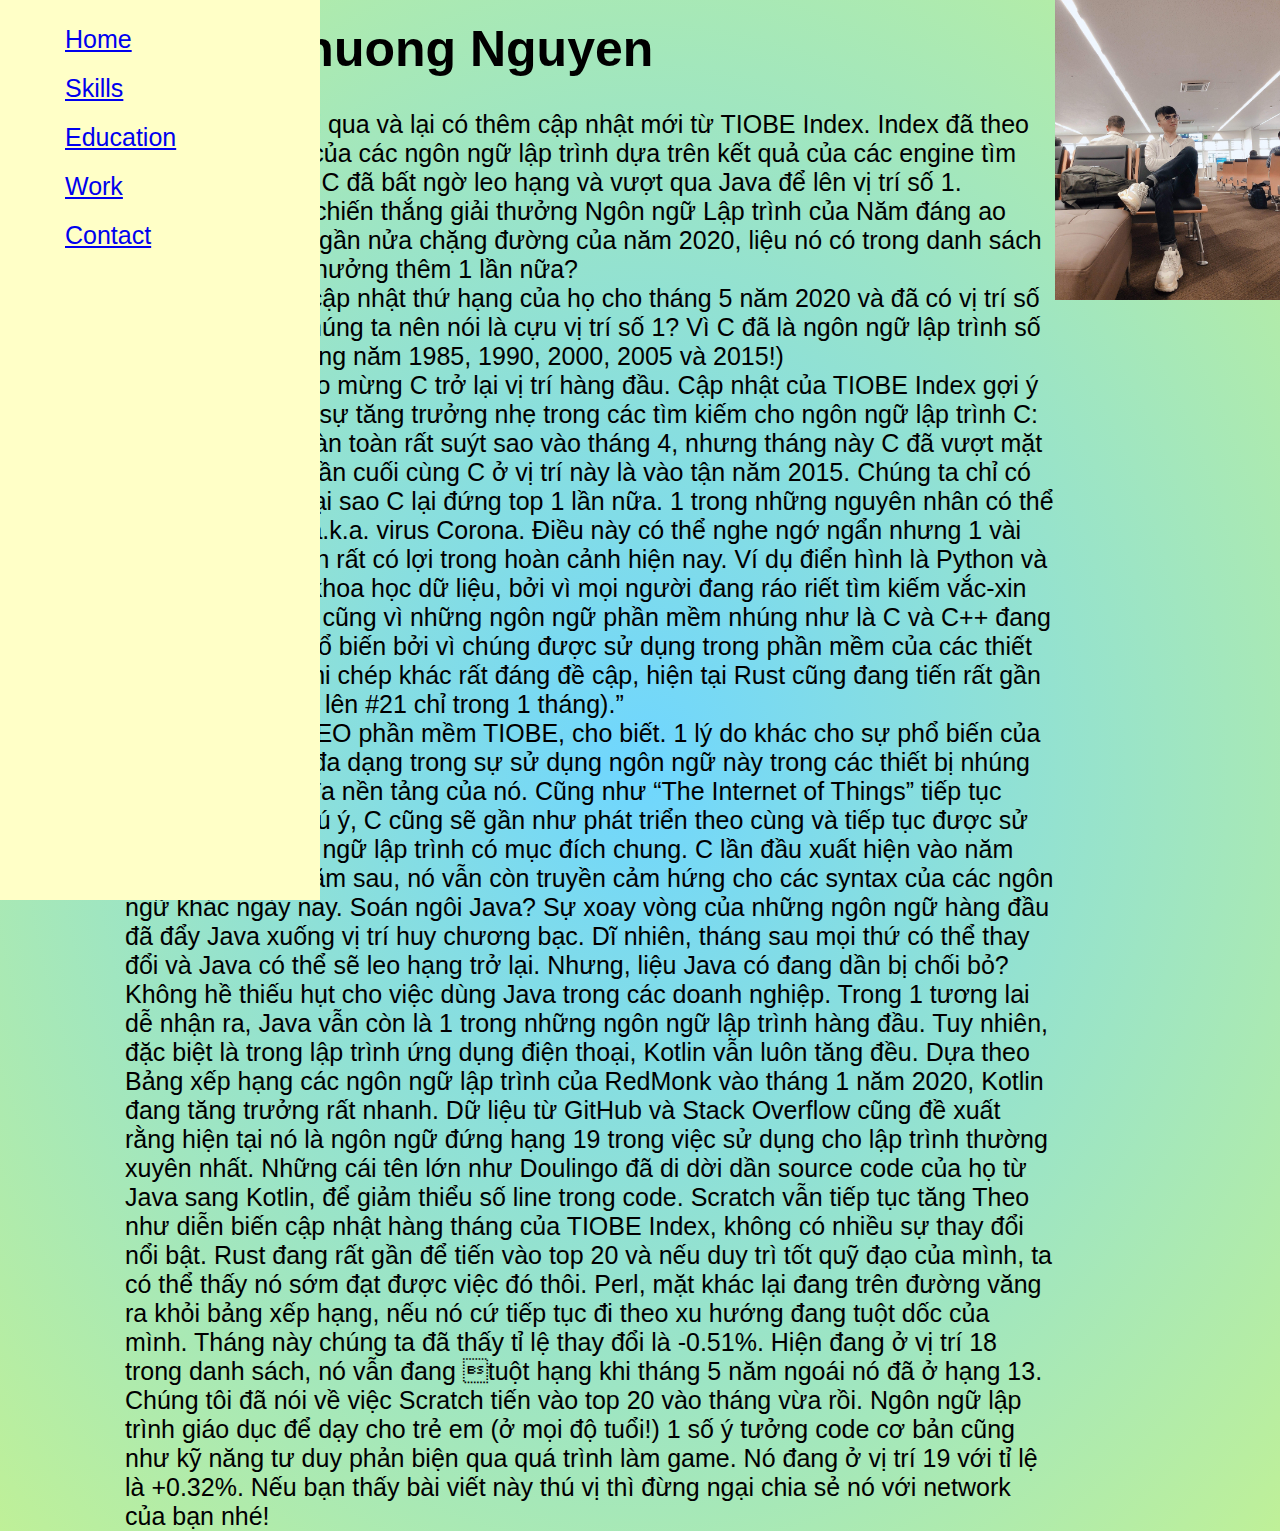
==== website/mypage1/index.html @ c9963a66 "fxd" ====
<!DOCTYPE html>
<html>
<head>
	<meta charset="utf-8">
	<meta http-equiv="X-UA-Compatible" content="IE=edge">
	<title>MY Page</title>
	<link rel="stylesheet" href="css/style.css">
	<script src="https://stackpath.bootstrapcdn.com/bootstrap/3.4.1/js/bootstrap.min.js" integrity="sha384-aJ21OjlMXNL5UyIl/XNwTMqvzeRMZH2w8c5cRVpzpU8Y5bApTppSuUkhZXN0VxHd" crossorigin="anonymous"></script>
</head>
<body>
	<div class="container">
		<div >
			<div>
				<img src="images/avartar.jpg" alt="">
				<h1>Phuong Nguyen</h1>
			</div>
			
			<div>
				<ul>
					<li><a href="index.html">Home</a></li>				
					<li><a href="skills.html">Skills</a></li>
					<li><a href="education.html">Education</a></li>				
					<li><a href="work.html">Work</a></li>					
					<li><a href="contact.html">Contact</a></li>	
				</ul>
			</div>
		</div>
		<div class="content">
			<p>Thêm 1 tháng trôi qua và lại có thêm cập nhật mới từ TIOBE Index. Index đã theo dấu độ phổ biến của các ngôn ngữ lập trình dựa trên kết quả của các engine tìm kiếm. Tháng này, C đã bất ngờ leo hạng và vượt qua Java để lên vị trí số 1. <br>

Năm 2019, C đã chiến thắng giải thưởng Ngôn ngữ Lập trình của Năm đáng ao ước. Bây giờ, đã gần nửa chặng đường của năm 2020, liệu nó có trong danh sách chiến thắng giải thưởng thêm 1 lần nữa? <br>

TIOBE Index đã cập nhật thứ hạng của họ cho tháng 5 năm 2020 và đã có vị trí số 1 mới. (Hay là, chúng ta nên nói là cựu vị trí số 1? Vì C đã là ngôn ngữ lập trình số 1 xuyên suốt những năm 1985, 1990, 2000, 2005 và 2015!) <br>

C đang ở #1

Chào mừng C trở lại vị trí hàng đầu. Cập nhật của TIOBE Index gợi ý lý do hiện tại cho sự tăng trưởng nhẹ trong các tìm kiếm cho ngôn ngữ lập trình C: <br>

“Java và C đã hoàn toàn rất suýt sao vào tháng 4, nhưng tháng này C đã vượt mặt Java 1 lần nữa. Lần cuối cùng C ở vị trí này là vào tận năm 2015. Chúng ta chỉ có thể phỏng đoán tại sao C lại đứng top 1 lần nữa. 1 trong những nguyên nhân có thể là do COVID-19 a.k.a. virus Corona. Điều này có thể nghe ngớ ngẩn nhưng 1 vài ngôn ngữ lập trình rất có lợi trong hoàn cảnh hiện nay. Ví dụ điển hình là Python và R trong lĩnh vực khoa học dữ liệu, bởi vì mọi người đang ráo riết tìm kiếm vắc-xin cho virus. Nhưng cũng vì những ngôn ngữ phần mềm nhúng như là C và C++ đang dần hưởng độ phổ biến bởi vì chúng được sử dụng trong phần mềm của các thiết bị y tế. Trong 1 ghi chép khác rất đáng đề cập, hiện tại Rust cũng đang tiến rất gần tới top 20 (từ #27 lên #21 chỉ trong 1 tháng).” <br>

– Paul Jansen, CEO phần mềm TIOBE, cho biết.

1 lý do khác cho sự phổ biến của C có thể là vì độ đa dạng trong sự sử dụng ngôn ngữ này trong các thiết bị nhúng và việc lập trình đa nền tảng của nó.

Cũng như “The Internet of Things” tiếp tục nhận được sự chú ý, C cũng sẽ gần như phát triển theo cùng và tiếp tục được sử dụng như 1 ngôn ngữ lập trình có mục đích chung.

C lần đầu xuất hiện vào năm 1972 và tận 48 năm sau, nó vẫn còn truyền cảm hứng cho các syntax của các ngôn ngữ khác ngày nay.

Soán ngôi Java?

Sự xoay vòng của những ngôn ngữ hàng đầu đã đẩy Java xuống vị trí huy chương bạc. Dĩ nhiên, tháng sau mọi thứ có thể thay đổi và Java có thể sẽ leo hạng trở lại.

Nhưng, liệu Java có đang dần bị chối bỏ? Không hề thiếu hụt cho việc dùng Java trong các doanh nghiệp. Trong 1 tương lai dễ nhận ra, Java vẫn còn là 1 trong những ngôn ngữ lập trình hàng đầu.

Tuy nhiên, đặc biệt là trong lập trình ứng dụng điện thoại, Kotlin vẫn luôn tăng đều. Dựa theo Bảng xếp hạng các ngôn ngữ lập trình của RedMonk vào tháng 1 năm 2020, Kotlin đang tăng trưởng rất nhanh. Dữ liệu từ GitHub và Stack Overflow cũng đề xuất rằng hiện tại nó là ngôn ngữ đứng hạng 19 trong việc sử dụng cho lập trình thường xuyên nhất. Những cái tên lớn như Doulingo đã di dời dần source code của họ từ Java sang Kotlin, để giảm thiểu số line trong code.

Scratch vẫn tiếp tục tăng

Theo như diễn biến cập nhật hàng tháng của TIOBE Index, không có nhiều sự thay đổi nổi bật. Rust đang rất gần để tiến vào top 20 và nếu duy trì tốt quỹ đạo của mình, ta có thể thấy nó sớm đạt được việc đó thôi.

Perl, mặt khác lại đang trên đường văng ra khỏi bảng xếp hạng, nếu nó cứ tiếp tục đi theo xu hướng đang tuột dốc của mình. Tháng này chúng ta đã thấy tỉ lệ thay đổi là -0.51%. Hiện đang ở vị trí 18 trong danh sách, nó vẫn đang tuột hạng khi tháng 5 năm ngoái nó đã ở hạng 13.

Chúng tôi đã nói về việc Scratch tiến vào top 20 vào tháng vừa rồi. Ngôn ngữ lập trình giáo dục để dạy cho trẻ em (ở mọi độ tuổi!) 1 số ý tưởng code cơ bản cũng như kỹ năng tư duy phản biện qua quá trình làm game. Nó đang ở vị trí 19 với tỉ lệ là +0.32%.

Nếu bạn thấy bài viết này thú vị thì đừng ngại chia sẻ nó với network của bạn nhé!</p>
		</div>
	</div>
	<div></div>
</body>
</html>
---- website/mypage1/css/style.css ----
*{
	padding: 0px;
	margin: 0px;
	box-sizing: border-box;
}
h1{
	margin-left: 250px;
	position: absolute;
	padding: 20px;
}

html{
	background: radial-gradient(#6fd6ff, #bff098);
	font-family: arial;
	font-size: 25px;
}
a{
	margin: 50px;
}
a:hover{
	background-color: yellow;
}
ul li{
	padding:5px;
	border: 4px ;
	width: 200px;
	margin: 10px;
}
img{
	height: 300px;
	float: right;
}
ul{
	background-color: #ffffc7;
	width: 25%;
	height: 900px;
	padding-top: 10px;
	padding-bottom: 10px;
	position: fixed;
	float: left;

}
.content{
	padding-left: 30px;
	width: 75%;
	float: right;
}
p{
	padding-top: 110px;
}
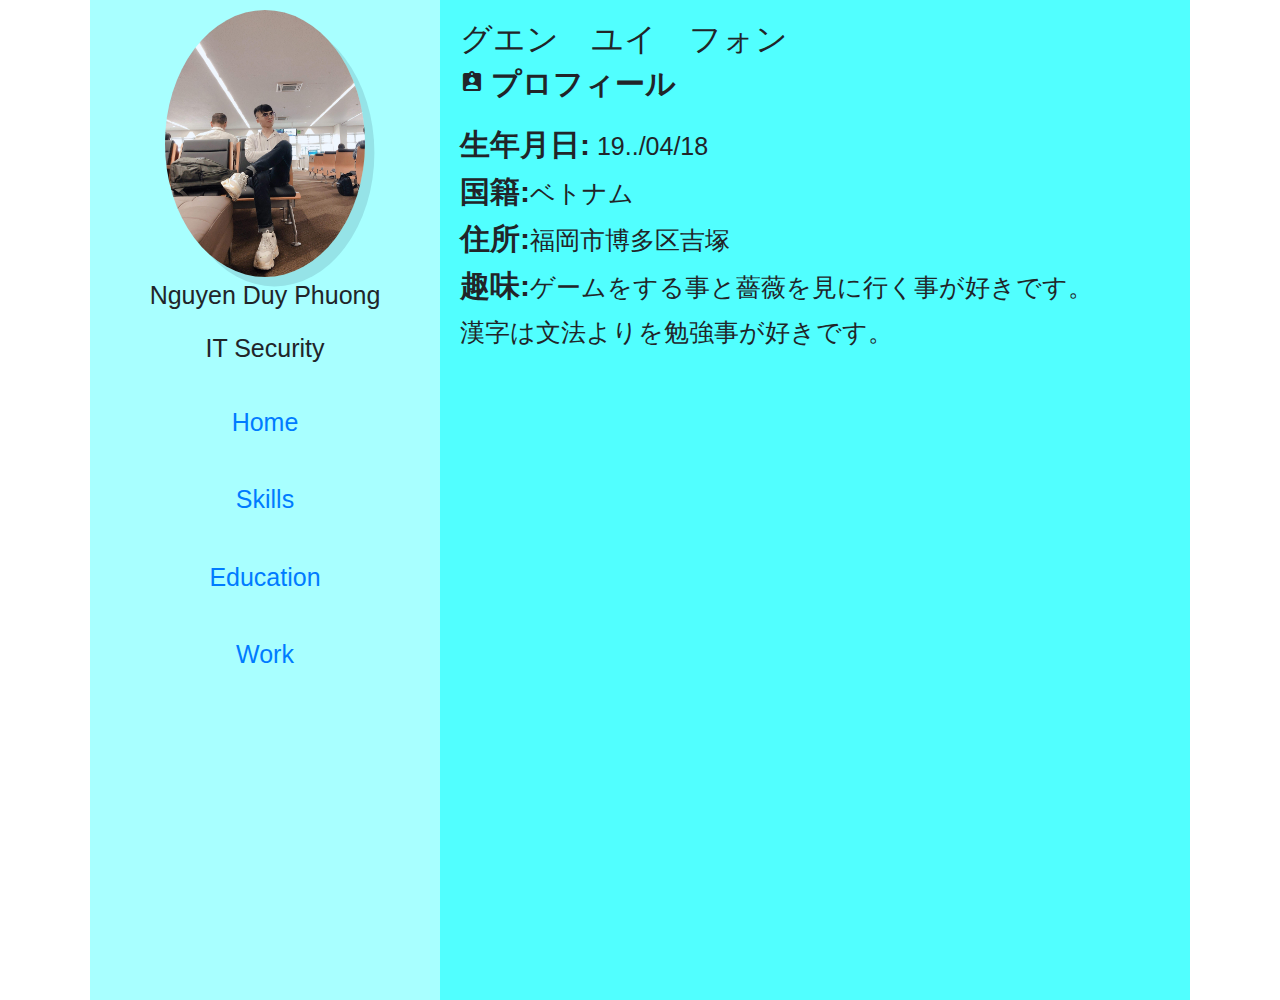
==== commit 5e293918: "as" ====
--- a/website/mypage1/index.html
+++ b/website/mypage1/index.html
@@ -5,66 +5,49 @@
 	<meta http-equiv="X-UA-Compatible" content="IE=edge">
 	<title>MY Page</title>
 	<link rel="stylesheet" href="css/style.css">
-	<script src="https://stackpath.bootstrapcdn.com/bootstrap/3.4.1/js/bootstrap.min.js" integrity="sha384-aJ21OjlMXNL5UyIl/XNwTMqvzeRMZH2w8c5cRVpzpU8Y5bApTppSuUkhZXN0VxHd" crossorigin="anonymous"></script>
+	<link rel="stylesheet" href="https://maxcdn.bootstrapcdn.com/bootstrap/4.5.0/css/bootstrap.min.css">
+  <script src="https://ajax.googleapis.com/ajax/libs/jquery/3.5.1/jquery.min.js"></script>
+  <script src="https://cdnjs.cloudflare.com/ajax/libs/popper.js/1.16.0/umd/popper.min.js"></script>
+  <script src="https://maxcdn.bootstrapcdn.com/bootstrap/4.5.0/js/bootstrap.min.js"></script>
+	<link rel="stylesheet" href="https://fonts.googleapis.com/icon?family=Material+Icons">
 </head>
 <body>
-	<div class="container">
-		<div >
-			<div>
+	<div class="container1">		
+		<div class="menu">
+			<div class="avatar">	
 				<img src="images/avartar.jpg" alt="">
-				<h1>Phuong Nguyen</h1>
+				<p>Nguyen Duy Phuong</p>
+				<p>IT Security</p>
 			</div>
-			
-			<div>
+			<div class="menu-head">
 				<ul>
-					<li><a href="index.html">Home</a></li>				
+					<li><a href="index.html">Home</a></li>
 					<li><a href="skills.html">Skills</a></li>
-					<li><a href="education.html">Education</a></li>				
-					<li><a href="work.html">Work</a></li>					
-					<li><a href="contact.html">Contact</a></li>	
+					<li><a href="education.html">Education</a></li>
+					<li><a href="work.html">Work</a></li>
 				</ul>
+			</div>			
+		</div>
+		<div class="content">
+			<div class="head-content">
+				<h2>グエン　ユイ　フォン</h2>
+				<h4>
+					<span class="material-icons">assignment_ind</span>
+					<b>プロフィール</b>
+				</h4>
+				<p>
+
+					<b>生年月日:</b> 19../04/18 <br>
+					<b>国籍:</b>ベトナム<br>
+					<b>住所:</b>福岡市博多区吉塚<br>					
+					<b>趣味:</b>ゲームをする事と薔薇を見に行く事が好きです。<br>
+					  漢字は文法よりを勉強事が好きです。
+				</p>
+			</div>
+			<div class="sub-content">
+				<p></p>
 			</div>
 		</div>
-		<div class="content">
-			<p>Thêm 1 tháng trôi qua và lại có thêm cập nhật mới từ TIOBE Index. Index đã theo dấu độ phổ biến của các ngôn ngữ lập trình dựa trên kết quả của các engine tìm kiếm. Tháng này, C đã bất ngờ leo hạng và vượt qua Java để lên vị trí số 1. <br>
-
-Năm 2019, C đã chiến thắng giải thưởng Ngôn ngữ Lập trình của Năm đáng ao ước. Bây giờ, đã gần nửa chặng đường của năm 2020, liệu nó có trong danh sách chiến thắng giải thưởng thêm 1 lần nữa? <br>
-
-TIOBE Index đã cập nhật thứ hạng của họ cho tháng 5 năm 2020 và đã có vị trí số 1 mới. (Hay là, chúng ta nên nói là cựu vị trí số 1? Vì C đã là ngôn ngữ lập trình số 1 xuyên suốt những năm 1985, 1990, 2000, 2005 và 2015!) <br>
-
-C đang ở #1
-
-Chào mừng C trở lại vị trí hàng đầu. Cập nhật của TIOBE Index gợi ý lý do hiện tại cho sự tăng trưởng nhẹ trong các tìm kiếm cho ngôn ngữ lập trình C: <br>
-
-“Java và C đã hoàn toàn rất suýt sao vào tháng 4, nhưng tháng này C đã vượt mặt Java 1 lần nữa. Lần cuối cùng C ở vị trí này là vào tận năm 2015. Chúng ta chỉ có thể phỏng đoán tại sao C lại đứng top 1 lần nữa. 1 trong những nguyên nhân có thể là do COVID-19 a.k.a. virus Corona. Điều này có thể nghe ngớ ngẩn nhưng 1 vài ngôn ngữ lập trình rất có lợi trong hoàn cảnh hiện nay. Ví dụ điển hình là Python và R trong lĩnh vực khoa học dữ liệu, bởi vì mọi người đang ráo riết tìm kiếm vắc-xin cho virus. Nhưng cũng vì những ngôn ngữ phần mềm nhúng như là C và C++ đang dần hưởng độ phổ biến bởi vì chúng được sử dụng trong phần mềm của các thiết bị y tế. Trong 1 ghi chép khác rất đáng đề cập, hiện tại Rust cũng đang tiến rất gần tới top 20 (từ #27 lên #21 chỉ trong 1 tháng).” <br>
-
-– Paul Jansen, CEO phần mềm TIOBE, cho biết.
-
-1 lý do khác cho sự phổ biến của C có thể là vì độ đa dạng trong sự sử dụng ngôn ngữ này trong các thiết bị nhúng và việc lập trình đa nền tảng của nó.
-
-Cũng như “The Internet of Things” tiếp tục nhận được sự chú ý, C cũng sẽ gần như phát triển theo cùng và tiếp tục được sử dụng như 1 ngôn ngữ lập trình có mục đích chung.
-
-C lần đầu xuất hiện vào năm 1972 và tận 48 năm sau, nó vẫn còn truyền cảm hứng cho các syntax của các ngôn ngữ khác ngày nay.
-
-Soán ngôi Java?
-
-Sự xoay vòng của những ngôn ngữ hàng đầu đã đẩy Java xuống vị trí huy chương bạc. Dĩ nhiên, tháng sau mọi thứ có thể thay đổi và Java có thể sẽ leo hạng trở lại.
-
-Nhưng, liệu Java có đang dần bị chối bỏ? Không hề thiếu hụt cho việc dùng Java trong các doanh nghiệp. Trong 1 tương lai dễ nhận ra, Java vẫn còn là 1 trong những ngôn ngữ lập trình hàng đầu.
-
-Tuy nhiên, đặc biệt là trong lập trình ứng dụng điện thoại, Kotlin vẫn luôn tăng đều. Dựa theo Bảng xếp hạng các ngôn ngữ lập trình của RedMonk vào tháng 1 năm 2020, Kotlin đang tăng trưởng rất nhanh. Dữ liệu từ GitHub và Stack Overflow cũng đề xuất rằng hiện tại nó là ngôn ngữ đứng hạng 19 trong việc sử dụng cho lập trình thường xuyên nhất. Những cái tên lớn như Doulingo đã di dời dần source code của họ từ Java sang Kotlin, để giảm thiểu số line trong code.
-
-Scratch vẫn tiếp tục tăng
-
-Theo như diễn biến cập nhật hàng tháng của TIOBE Index, không có nhiều sự thay đổi nổi bật. Rust đang rất gần để tiến vào top 20 và nếu duy trì tốt quỹ đạo của mình, ta có thể thấy nó sớm đạt được việc đó thôi.
-
-Perl, mặt khác lại đang trên đường văng ra khỏi bảng xếp hạng, nếu nó cứ tiếp tục đi theo xu hướng đang tuột dốc của mình. Tháng này chúng ta đã thấy tỉ lệ thay đổi là -0.51%. Hiện đang ở vị trí 18 trong danh sách, nó vẫn đang tuột hạng khi tháng 5 năm ngoái nó đã ở hạng 13.
-
-Chúng tôi đã nói về việc Scratch tiến vào top 20 vào tháng vừa rồi. Ngôn ngữ lập trình giáo dục để dạy cho trẻ em (ở mọi độ tuổi!) 1 số ý tưởng code cơ bản cũng như kỹ năng tư duy phản biện qua quá trình làm game. Nó đang ở vị trí 19 với tỉ lệ là +0.32%.
-
-Nếu bạn thấy bài viết này thú vị thì đừng ngại chia sẻ nó với network của bạn nhé!</p>
-		</div>
 	</div>
-	<div></div>
 </body>
 </html>--- a/website/mypage1/css/style.css
+++ b/website/mypage1/css/style.css
@@ -3,48 +3,75 @@
 	margin: 0px;
 	box-sizing: border-box;
 }
-h1{
-	margin-left: 250px;
-	position: absolute;
-	padding: 20px;
-}
-
-html{
-	background: radial-gradient(#6fd6ff, #bff098);
+.container1{
+	
 	font-family: arial;
 	font-size: 25px;
+	width: 1100px;
+	padding:0;
+	margin: 0 auto 0 auto;
+}
+.content{
+	padding-left: 20px;
+	padding-top: 20px;
+	padding-right: 20px;
+	width: 750px;
+	float: right;
+	height: 1000px;
+	background-color: #51FFFF;
+	position: relative;
+}
+.left{
+	width: 350px;
+	float: left;
+}
+.left p{
+	margin-bottom: 5px;
+}
+.right{
+	width: 350px;
+	float: right;
+}
+.right p{
+	margin-bottom: 5px;
+}
+.content p{
+	line-height: 45px;
+	margin-top: 20px;
+}
+.content b{
+	font-size: 30px;
+}
+h2{
+	margin-bottom: 45px;
+}
+.menu{
+	width: 350px;
+	height: 1000px;
+	float: left;
+	background: #A8FFFF	;
+	text-align: center;
+	position: fixed;
+	top: 0px;
+}
+ ul li{
+	list-style: none;
+	padding:20px;
+}
+ul li a{	
+	clear: both;
+}
+a:hover{
+	color: red;
 }
 a{
-	margin: 50px;
+	color: #00b7ff;
+	text-decoration: none;
 }
-a:hover{
-	background-color: yellow;
+.avatar img{
+	margin-top:10px;
+	margin-left: auto;
+	width: 200px;
+	border-radius: 50%;
+	box-shadow: 0.375em 0.375em 0 0 rgba(15, 28, 63, 0.125);
 }
-ul li{
-	padding:5px;
-	border: 4px ;
-	width: 200px;
-	margin: 10px;
-}
-img{
-	height: 300px;
-	float: right;
-}
-ul{
-	background-color: #ffffc7;
-	width: 25%;
-	height: 900px;
-	padding-top: 10px;
-	padding-bottom: 10px;
-	position: fixed;
-	float: left;
-
-}
-.content{
-	padding-left: 30px;
-	width: 75%;
-	float: right;
-}
-p{
-	padding-top: 110px;
-}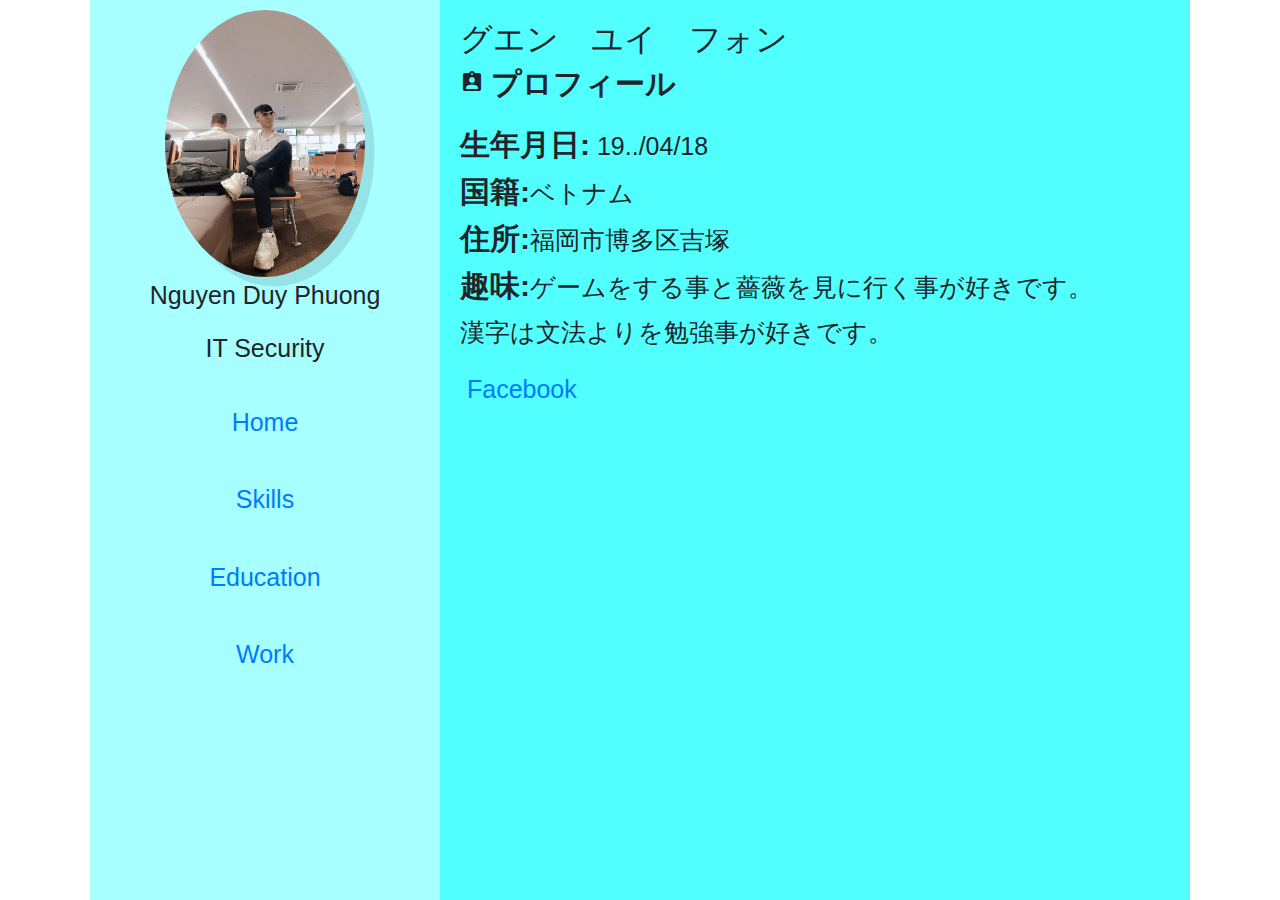
==== commit 612d1289: "jhkj" ====
--- a/website/mypage1/index.html
+++ b/website/mypage1/index.html
@@ -36,7 +36,6 @@
 					<b>プロフィール</b>
 				</h4>
 				<p>
-
 					<b>生年月日:</b> 19../04/18 <br>
 					<b>国籍:</b>ベトナム<br>
 					<b>住所:</b>福岡市博多区吉塚<br>					
@@ -44,10 +43,13 @@
 					  漢字は文法よりを勉強事が好きです。
 				</p>
 			</div>
-			<div class="sub-content">
-				<p></p>
-			</div>
+			<div class="footer">
+				<img src="https://upload.wikimedia.org/wikipedia/commons/thumb/f/fb/Facebook_icon_2013.svg/300px-Facebook_icon_2013.svg.png" alt="">
+				<a href="https://facebook.com" target="_blank">Facebook</a>
 		</div>
+		</div>
+		<div style="clear: both;"></div>
+		
 	</div>
 </body>
 </html>--- a/website/mypage1/css/style.css
+++ b/website/mypage1/css/style.css
@@ -17,7 +17,7 @@
 	padding-right: 20px;
 	width: 750px;
 	float: right;
-	height: 1000px;
+	height: 900px;
 	background-color: #51FFFF;
 	position: relative;
 }
@@ -47,7 +47,7 @@
 }
 .menu{
 	width: 350px;
-	height: 1000px;
+	height: 900px;
 	float: left;
 	background: #A8FFFF	;
 	text-align: center;
@@ -75,3 +75,11 @@
 	border-radius: 50%;
 	box-shadow: 0.375em 0.375em 0 0 rgba(15, 28, 63, 0.125);
 }
+.footer{
+	height: 100px;
+	float: left;
+}
+.footer img{
+	width: 35px;
+	font-size: 25px;
+}
